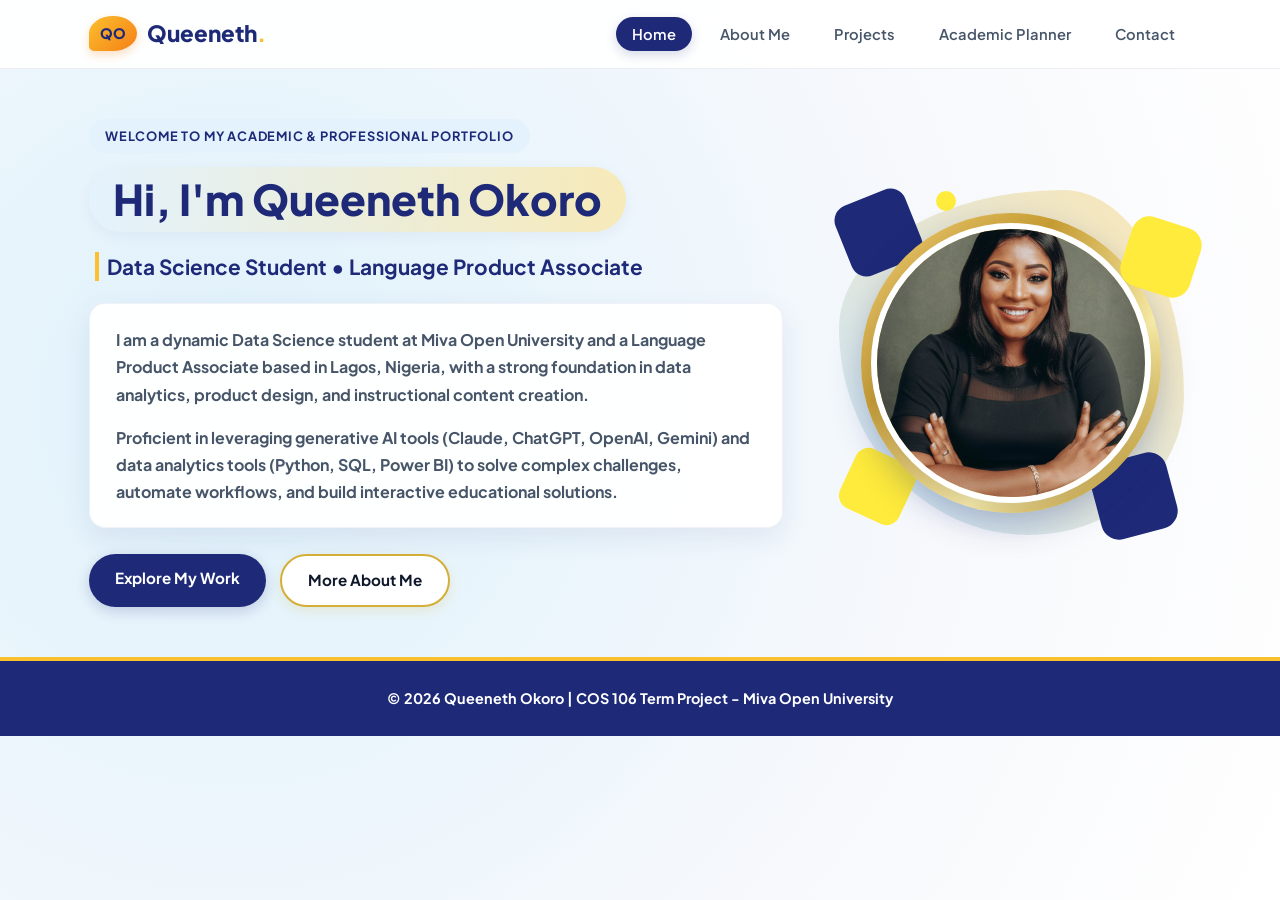
==== index.html @ 8f8bed74 "Add files via upload" ====
<!DOCTYPE html>
<html lang="en">
<head>
    <meta charset="UTF-8">
    <meta name="viewport" content="width=device-width, initial-scale=1.0">
    <title>Queeneth Okoro | Portfolio</title>
    <link rel="stylesheet" href="style.css">
</head>
<body class="home-bg">

    <!-- 1. NAVIGATION MENU -->
    <header>
        <nav class="navbar">
            <div class="logo">
                <span class="logo-badge">QO</span>
                <span class="logo-text">Queeneth<span class="gold-dot">.</span></span>
            </div>
            <ul class="nav-links">
                <li><a href="index.html" class="active">Home</a></li>
                <li><a href="about.html">About Me</a></li>
                <li><a href="projects.html">Projects</a></li>
                <li><a href="planner.html">Academic Planner</a></li>
                <li><a href="contact.html">Contact</a></li>
            </ul>
        </nav>
    </header>

    <!-- MAIN HOMEPAGE SECTION (Matches Sample UI) -->
    <main class="hero-section">
        <div class="hero-text">
            <!-- 2. WELCOME MESSAGE -->
            <span class="role-tag">Welcome to My Academic &amp; Professional Portfolio</span>
            
            <!-- 3. STUDENT NAME (With Soft Gold Pill Highlight) -->
            <h1 class="hero-name-pill">Hi, I'm Queeneth Okoro</h1>
          <h3 class="hero-subtitle">Data Science Student &bull; Language Product Associate</h3>
            
            <!-- 4. BRIEF BIOGRAPHY (Inside Floating White Card) -->
            <div class="hero-bio-card">
                <p>
                    <strong>I am a dynamic Data Science student at Miva Open University and a Language Product Associate based in Lagos, Nigeria, with a strong foundation in data analytics, product design, and instructional content creation.
                </p>
                <p style="margin-bottom: 0;">
                    Proficient in leveraging generative AI tools (Claude, ChatGPT, OpenAI, Gemini) and data analytics tools (Python, SQL, Power BI) to solve complex challenges, automate workflows, and build interactive educational solutions.
                </p>
            </div>

            <div class="hero-buttons">
                <a href="projects.html" class="btn">Explore My Work</a>
                <a href="about.html" class="btn-outline-gold">More About Me</a>
            </div>
        </div>

        <!-- 5. STUDENT PHOTOGRAPH (With Animated Wave + Geometric Shapes + Gold Double Frame) -->
        <div class="hero-image">
            <div class="portrait-wrapper">
                <span class="geo-shape shape-indigo-top"></span>
                <span class="geo-shape shape-gold-right"></span>
                <span class="geo-shape shape-gold-bottom"></span>
                <span class="geo-shape shape-indigo-bottom"></span>
                <span class="geo-dot"></span>
                <div class="gold-ring-frame">
                    <img src="My photo best 2a.png" alt="Photograph of Queeneth Okoro" onerror="this.src='https://placehold.co/400x400/e3f2fd/1e2a78?text=Queeneth+Okoro'">
                </div>
            </div>
        </div>
    </main>

    <!-- FOOTER -->
    <footer>
        <p>&copy; 2026 Queeneth Okoro | COS 106 Term Project - Miva Open University</p>
    </footer>

    <script src="script.js"></script>
</body>
</html>
---- style.css ----
/* =========================================================
   SOPHISTICATED FEMININE UI SYSTEM (Complete & Aligned)
   Colors: Royal Indigo, Soft Powder Blue, Elegant Gold, Cream
   ========================================================= */

@import url('https://fonts.googleapis.com/css2?family=Plus+Jakarta+Sans:wght@400;500;600;700;800&display=swap');

* {
    margin: 0;
    padding: 0;
    box-sizing: border-box;
    font-family: 'Plus Jakarta Sans', sans-serif;
}

:root {
    --royal-indigo: #1e2a78;
    --indigo-hover: #141c54;
    --powder-blue: #e3f2fd;
    --soft-cream: #f4f6fc;
    --gold: #fbc02d;
    --gold-hover: #f57f17;
    --dark-neutral: #0f172a;
    --medium-neutral: #475569;
    --card-bg: #ffffff;
    --gold-gradient: linear-gradient(135deg, #fbc02d, #f57f17);
}

body {
    background: linear-gradient(135deg, var(--soft-cream) 0%, #ffffff 100%);
    color: var(--dark-neutral);
    line-height: 1.6;
    overflow-x: hidden;
    min-height: 100vh;
    display: flex;
    flex-direction: column;
}

/* =========================================================
   1. NAVIGATION BAR & LOGO
   ========================================================= */
header {
    background: rgba(255, 255, 255, 0.92);
    backdrop-filter: blur(12px);
    border-bottom: 1px solid rgba(30, 42, 120, 0.08);
    position: sticky;
    top: 0;
    z-index: 100;
}

.navbar {
    display: flex;
    justify-content: space-between;
    align-items: center;
    max-width: 1150px;
    margin: 0 auto;
    padding: 16px 24px;
}

.logo {
    display: flex;
    align-items: center;
    gap: 10px;
    color: var(--royal-indigo);
    font-size: 1.4rem;
    font-weight: 800;
    text-decoration: none;
}

.logo-badge {
    background: var(--gold-gradient);
    color: var(--royal-indigo);
    font-size: 0.9rem;
    font-weight: 800;
    padding: 6px 11px;
    border-radius: 50% 50% 50% 12%;
    box-shadow: 0 4px 10px rgba(245, 127, 23, 0.25);
    display: inline-block;
}

.logo-text {
    font-size: 1.4rem;
    font-weight: 800;
    color: var(--royal-indigo);
}

.nav-links {
    display: flex;
    list-style: none;
    gap: 12px;
    flex-wrap: wrap;
}

.nav-links a {
    color: var(--medium-neutral);
    text-decoration: none;
    font-weight: 600;
    font-size: 0.92rem;
    padding: 8px 16px;
    border-radius: 20px;
    transition: all 0.25s ease;
}

.nav-links a:hover {
    background-color: var(--powder-blue);
    color: var(--royal-indigo);
}

.nav-links a.active {
    background: var(--royal-indigo);
    color: white;
    box-shadow: 0 4px 12px rgba(30, 42, 120, 0.18);
}

/* =========================================================
   2. HOMEPAGE HERO SECTION
   ========================================================= */
.hero-section {
    display: flex;
    align-items: center;
    justify-content: space-between;
    max-width: 1150px;
    margin: 50px auto;
    padding: 0 24px;
    gap: 48px;
}

.hero-text {
    flex: 1.2;
}

.role-tag {
    display: inline-block;
    background-color: var(--powder-blue);
    color: var(--royal-indigo);
    font-weight: 700;
    font-size: 0.8rem;
    padding: 7px 16px;
    border-radius: 30px;
    margin-bottom: 16px;
    text-transform: uppercase;
    letter-spacing: 0.8px;
}

.hero-text h1 {
    color: var(--royal-indigo);
    font-size: 2.75rem;
    font-weight: 800;
    line-height: 1.15;
    margin-bottom: 10px;
}

.hero-text h3 {
    color: var(--medium-neutral);
    font-size: 1.25rem;
    font-weight: 600;
    margin-bottom: 20px;
}

.hero-text p {
    font-size: 1rem;
    color: var(--medium-neutral);
    margin-bottom: 16px;
    line-height: 1.7;
}

.hero-buttons {
    display: flex;
    gap: 14px;
    margin-top: 26px;
    flex-wrap: wrap;
}

.btn {
    display: inline-block;
    background: var(--royal-indigo);
    color: white !important;
    padding: 12px 26px;
    text-decoration: none;
    border-radius: 30px;
    font-weight: 700;
    font-size: 0.95rem;
    transition: all 0.25s ease;
    box-shadow: 0 4px 14px rgba(30, 42, 120, 0.2);
    border: none;
    cursor: pointer;
}

.btn:hover {
    background: var(--indigo-hover);
    transform: translateY(-2px);
}

.btn-outline {
    display: inline-block;
    border: 2px solid var(--royal-indigo);
    color: var(--royal-indigo);
    padding: 10px 24px;
    text-decoration: none;
    border-radius: 30px;
    font-weight: 700;
    font-size: 0.95rem;
    transition: all 0.25s ease;
}

.btn-outline:hover {
    background-color: var(--powder-blue);
}

.hero-image {
    flex: 0.8;
    display: flex;
    justify-content: center;
    align-items: center;
}

.hero-image img {
    width: 280px;
    height: 280px;
    object-fit: cover;
    border-radius: 50%;
    border: 8px solid var(--gold);
    box-shadow: 0 12px 30px rgba(30, 42, 120, 0.15);
    background-color: white;
}

/* =========================================================
   3. PAGE CONTAINERS, CARDS & ALIGNED TABLES
   ========================================================= */
.page-container {
    max-width: 1100px;
    width: 100%;
    margin: 40px auto;
    padding: 0 24px;
}

.page-container h1 {
    color: var(--royal-indigo);
    font-size: 2.1rem;
    font-weight: 800;
}

.subtitle {
    color: var(--medium-neutral);
    font-size: 1rem;
    margin-top: 6px;
    margin-bottom: 30px;
}

.content-card {
    background: var(--card-bg);
    padding: 28px;
    border-radius: 18px;
    box-shadow: 0 8px 24px rgba(30, 42, 120, 0.05);
    border: 1px solid rgba(30, 42, 120, 0.06);
    margin-bottom: 28px;
    overflow-x: auto; /* Keeps tables mobile-friendly */
}

.content-card h2 {
    color: var(--royal-indigo);
    font-size: 1.35rem;
    font-weight: 700;
    margin-bottom: 18px;
    border-bottom: 2px solid var(--powder-blue);
    padding-bottom: 10px;
}

/* Fixed Table Alignment (Left-Aligned Headers & Columns) */
.info-table {
    width: 100%;
    border-collapse: separate;
    border-spacing: 0 8px;
    min-width: 550px;
}

.info-table th {
    text-align: left; /* Fixes centered header misalignment! */
    color: var(--medium-neutral);
    font-weight: 700;
    font-size: 0.8rem;
    text-transform: uppercase;
    letter-spacing: 0.8px;
    padding: 10px 18px;
}

.info-table td {
    text-align: left;
    padding: 15px 18px;
    background-color: var(--soft-cream);
    font-size: 0.94rem;
    color: var(--dark-neutral);
    vertical-align: middle;
}

.info-table td:first-child {
    border-radius: 10px 0 0 10px;
    font-weight: 600;
    color: var(--royal-indigo);
    width: 48%;
}

.info-table td:nth-child(2) {
    width: 34%;
}

.info-table td:last-child {
    border-radius: 0 10px 10px 0;
    width: 18%;
    white-space: nowrap;
}

.info-table tbody tr:hover td {
    background-color: var(--powder-blue);
    color: var(--royal-indigo);
}

.two-columns {
    display: grid;
    grid-template-columns: 1fr 1fr;
    gap: 28px;
}

.clean-block-list {
    list-style: none;
    display: flex;
    flex-direction: column;
    gap: 14px;
}

.clean-block-list li {
    background-color: var(--soft-cream);
    padding: 15px 18px;
    border-left: 4px solid var(--gold);
    border-radius: 10px;
}

.clean-block-list li strong {
    display: block;
    color: var(--royal-indigo);
    font-size: 0.95rem;
    margin-bottom: 4px;
}

.clean-block-list li span {
    color: var(--medium-neutral);
    font-size: 0.9rem;
}

/* =========================================================
   4. PROJECTS GRID & HIDDEN POPUP MODAL
   ========================================================= */
.projects-grid {
    display: grid;
    grid-template-columns: repeat(auto-fit, minmax(320px, 1fr));
    gap: 28px;
    margin-top: 20px;
}

.project-card {
    background: white;
    border-radius: 18px;
    overflow: hidden;
    box-shadow: 0 8px 24px rgba(30, 42, 120, 0.05);
    border: 1px solid rgba(30, 42, 120, 0.06);
    display: flex;
    flex-direction: column;
    transition: transform 0.25s ease, box-shadow 0.25s ease;
}

.project-card:hover {
    transform: translateY(-4px);
    box-shadow: 0 14px 30px rgba(30, 42, 120, 0.12);
}

.project-card img {
    width: 100%;
    height: 200px;
    object-fit: cover;
    border-bottom: 1px solid rgba(30, 42, 120, 0.06);
}

.project-info {
    padding: 24px;
    display: flex;
    flex-direction: column;
    flex: 1;
}

.project-org {
    font-size: 0.75rem;
    font-weight: 700;
    color: var(--gold-hover);
    text-transform: uppercase;
    letter-spacing: 0.8px;
    margin-bottom: 6px;
    display: block;
}

.project-info h3 {
    color: var(--royal-indigo);
    font-size: 1.2rem;
    font-weight: 700;
    margin-bottom: 10px;
}

.project-info p {
    color: var(--medium-neutral);
    font-size: 0.92rem;
    margin-bottom: 18px;
}

.tech-tags {
    display: flex;
    flex-wrap: wrap;
    gap: 6px;
    margin-bottom: 20px;
}

.tech-tags span {
    background: var(--powder-blue);
    color: var(--royal-indigo);
    font-size: 0.75rem;
    font-weight: 700;
    padding: 4px 10px;
    border-radius: 20px;
}

.project-links {
    display: flex;
    gap: 10px;
    margin-top: auto;
}

.btn-small {
    flex: 1;
    text-align: center;
    padding: 10px 14px;
    font-size: 0.86rem;
    font-weight: 700;
    text-decoration: none;
    border-radius: 20px;
    border: none;
    cursor: pointer;
    background: var(--royal-indigo);
    color: white;
    transition: all 0.2s ease;
}

.btn-small:hover {
    background: var(--indigo-hover);
}

.btn-secondary {
    background: var(--soft-cream);
    color: var(--royal-indigo);
}

.btn-secondary:hover {
    background: var(--powder-blue);
}

/* Fixed Modal Overlay (Hidden until clicked!) */
.modal-overlay {
    display: none; /* Hides the modal box until Case Study is clicked */
    position: fixed;
    top: 0;
    left: 0;
    width: 100%;
    height: 100%;
    background: rgba(15, 23, 42, 0.65);
    backdrop-filter: blur(6px);
    justify-content: center;
    align-items: center;
    z-index: 1000;
    padding: 20px;
}

.modal-box {
    background: white;
    max-width: 540px;
    width: 100%;
    padding: 32px;
    border-radius: 20px;
    position: relative;
    box-shadow: 0 20px 50px rgba(30, 42, 120, 0.25);
}

.close-modal {
    position: absolute;
    top: 16px;
    right: 22px;
    font-size: 1.8rem;
    cursor: pointer;
    color: var(--medium-neutral);
}

.modal-highlight {
    background: var(--powder-blue);
    border-left: 4px solid var(--gold);
    padding: 14px 16px;
    border-radius: 8px;
    margin-top: 12px;
    color: var(--royal-indigo);
}

/* =========================================================
   5. NOTION ACADEMIC PLANNER (Aligned Stats, Filters & Badges)
   ========================================================= */
.notion-header {
    display: flex;
    align-items: center;
    gap: 16px;
    margin-bottom: 24px;
}

.notion-icon {
    font-size: 2.4rem;
    background: white;
    padding: 10px 14px;
    border-radius: 14px;
    box-shadow: 0 4px 12px rgba(30, 42, 120, 0.06);
}

/* Restored 3-Column Horizontal Stats Bar */
.notion-stats {
    display: grid;
    grid-template-columns: repeat(3, 1fr);
    gap: 18px;
    margin-bottom: 24px;
}

.stat-box {
    background: white;
    padding: 18px 22px;
    border-radius: 14px;
    box-shadow: 0 4px 14px rgba(30, 42, 120, 0.05);
    border: 1px solid rgba(30, 42, 120, 0.06);
    display: flex;
    justify-content: space-between;
    align-items: center;
}

.stat-label {
    font-size: 0.92rem;
    color: var(--medium-neutral);
    font-weight: 600;
}

.stat-box strong {
    font-size: 1.6rem;
    color: var(--royal-indigo);
}

.notion-creator {
    background: var(--soft-cream);
    border-radius: 14px;
    padding: 16px;
    border: 1px solid rgba(30, 42, 120, 0.08);
    display: flex;
    flex-wrap: wrap;
    gap: 10px;
    margin-bottom: 16px;
}

.notion-creator #taskInput {
    flex: 1 1 100%;
    padding: 12px 16px;
    border: 1.5px solid rgba(30, 42, 120, 0.12);
    border-radius: 8px;
    font-size: 0.95rem;
}

.notion-creator select,
.notion-creator input[type="date"] {
    flex: 1 1 140px;
    padding: 10px 12px;
    border: 1.5px solid rgba(30, 42, 120, 0.12);
    border-radius: 8px;
    background-color: white;
    font-size: 0.9rem;
}

.notion-creator .btn {
    flex: 0 0 auto;
    padding: 10px 22px;
    border-radius: 8px;
}

/* Aligned Filter Bar */
.notion-filter-bar {
    display: flex;
    flex-wrap: wrap;
    align-items: center;
    gap: 10px;
    background-color: var(--soft-cream);
    padding: 12px 16px;
    border-radius: 12px;
    margin-bottom: 20px;
    border: 1px solid rgba(30, 42, 120, 0.08);
}

.filter-title {
    font-size: 0.85rem;
    font-weight: 700;
    color: var(--royal-indigo);
    margin-right: 4px;
}

.notion-filter-bar select,
.notion-filter-bar input[type="date"] {
    padding: 7px 12px;
    border: 1px solid rgba(30, 42, 120, 0.15);
    border-radius: 8px;
    font-size: 0.84rem;
    font-weight: 600;
    color: var(--dark-neutral);
    background-color: white;
    cursor: pointer;
}

.reset-filter-btn {
    background-color: white;
    border: 1px solid rgba(30, 42, 120, 0.2);
    color: var(--royal-indigo);
    padding: 7px 14px;
    border-radius: 8px;
    font-size: 0.82rem;
    font-weight: 700;
    cursor: pointer;
    margin-left: auto;
    transition: all 0.2s ease;
}

.reset-filter-btn:hover {
    background-color: var(--royal-indigo);
    color: white;
}

/* Aligned Notion Table & Non-Wrapping Badges */
.notion-table-wrapper {
    overflow-x: auto;
}

.notion-table {
    width: 100%;
    border-collapse: collapse;
    min-width: 780px; /* Prevents squishing on smaller screens */
}

.notion-table th {
    text-align: left;
    padding: 12px 14px;
    color: var(--medium-neutral);
    font-weight: 700;
    font-size: 0.78rem;
    text-transform: uppercase;
    letter-spacing: 0.6px;
    border-bottom: 2px solid var(--powder-blue);
    white-space: nowrap;
}

.notion-table td {
    padding: 14px;
    border-bottom: 1px solid #f1f5f9;
    vertical-align: middle;
}

.notion-row.completed .task-title-text {
    text-decoration: line-through;
    color: #94a3b8;
}

.notion-checkbox {
    width: 18px;
    height: 18px;
    cursor: pointer;
    accent-color: var(--royal-indigo);
}

.pill {
    display: inline-block;
    padding: 5px 12px;
    border-radius: 20px;
    font-size: 0.76rem;
    font-weight: 700;
    white-space: nowrap; /* Fixes two-line badge wrapping! */
}

.pill-category { background-color: var(--powder-blue); color: var(--royal-indigo); }
.pill-week { background-color: #f3e8ff; color: #6b21a8; }
.pill-high { background-color: #ffebee; color: #c62828; }
.pill-medium { background-color: #fff8e1; color: #f57f17; }
.pill-low { background-color: #e3f2fd; color: #1565c0; }
.status-todo { background-color: #fff3e0; color: #e65100; }
.status-done { background-color: #e8f5e9; color: #2e7d32; }

.date-text {
    color: var(--medium-neutral);
    font-size: 0.85rem;
    white-space: nowrap; /* Keeps date on 1 line! */
}

.notion-delete-btn {
    border: none;
    background-color: #ffebee;
    color: #c62828;
    font-weight: 700;
    font-size: 0.8rem;
    border-radius: 8px;
    padding: 6px 12px;
    cursor: pointer;
    transition: all 0.2s ease;
}

.notion-delete-btn:hover {
    background-color: #c62828;
    color: white;
}

/* =========================================================
   6. CONTACT FORM ALIGNMENT (Full-Width Stacked Inputs)
   ========================================================= */
.form-group {
    display: flex;
    flex-direction: column;
    margin-bottom: 20px;
}

.form-group label {
    display: block;
    color: var(--royal-indigo);
    font-weight: 700;
    font-size: 0.92rem;
    margin-bottom: 8px;
}

.form-group input,
.form-group textarea {
    width: 100%; /* Fixes narrow staircase boxes! */
    border: 1.5px solid rgba(30, 42, 120, 0.15);
    border-radius: 10px;
    padding: 13px 16px;
    font-size: 0.95rem;
    background-color: var(--soft-cream);
    color: var(--dark-neutral);
    transition: all 0.2s ease;
}

.form-group input:focus,
.form-group textarea:focus {
    outline: none;
    background-color: white;
    border-color: var(--royal-indigo);
    box-shadow: 0 0 0 3px rgba(30, 42, 120, 0.1);
}

.feedback-msg {
    margin-top: 16px;
    padding: 12px 16px;
    border-radius: 10px;
    font-size: 0.92rem;
    font-weight: 600;
    display: none;
}

.feedback-msg.error {
    display: block;
    background-color: #ffebee;
    color: #c62828;
    border-left: 4px solid #c62828;
}

.feedback-msg.success {
    display: block;
    background-color: #e8f5e9;
    color: #2e7d32;
    border-left: 4px solid #2e7d32;
}

/* =========================================================
   7. FOOTER & MOBILE RESPONSIVENESS
   ========================================================= */
footer {
    text-align: center;
    padding: 26px;
    background-color: var(--royal-indigo);
    color: white;
    margin-top: auto;
    font-size: 0.9rem;
    border-top: 4px solid var(--gold);
}

@media (max-width: 850px) {
    .navbar {
        flex-direction: column;
        gap: 14px;
        padding: 14px 16px;
    }
    .nav-links {
        justify-content: center;
        gap: 6px;
    }
    .nav-links a {
        padding: 6px 12px;
        font-size: 0.85rem;
    }
    .hero-section {
        flex-direction: column-reverse;
        text-align: center;
        margin: 28px auto;
        gap: 28px;
    }
    .hero-text h1 {
        font-size: 2.1rem;
    }
    .hero-buttons {
        justify-content: center;
    }
    .hero-image img {
        width: 220px;
        height: 220px;
    }
    .two-columns,
    .projects-grid,
    .notion-stats {
        grid-template-columns: 1fr;
    }
    .content-card {
        padding: 20px 16px;
    }
    .reset-filter-btn {
        margin-left: 0;
        width: 100%;
    }
}
/* =========================================================
   8. SAMPLE UI HOMEPAGE, ANIMATED WAVE & 2x2 PROJECTS FIX
   ========================================================= */

/* Soft pastel blue curved backdrop on the left side like the sample UI */
.home-bg {
    background: radial-gradient(circle at 18% 45%, #dff1fb 0%, #edf6fc 38%, #f8f9fc 65%, #ffffff 100%);
}

.gold-dot {
    color: var(--gold);
}

/* Gold-tinted pill behind "Hi, I'm Queeneth Okoro" */
.hero-name-pill {
    display: inline-block;
    background: linear-gradient(90deg, rgba(227, 242, 253, 0.9) 0%, rgba(255, 224, 130, 0.55) 100%);
    padding: 8px 24px;
    border-radius: 40px;
    color: var(--royal-indigo);
    font-size: 2.65rem !important;
    margin-bottom: 14px !important;
    box-shadow: 0 4px 15px rgba(30, 42, 120, 0.05);
}

/* Floating white card for the Brief Biography */
.hero-bio-card {
    background: rgba(255, 255, 255, 0.95);
    padding: 22px 26px;
    border-radius: 16px;
    box-shadow: 0 10px 28px rgba(30, 42, 120, 0.08);
    border: 1px solid rgba(30, 42, 120, 0.06);
    margin: 18px 0 26px 0;
}

.btn-outline-gold {
    display: inline-block;
    background: #ffffff;
    border: 2px solid #d4af37;
    color: var(--dark-neutral);
    padding: 12px 26px;
    text-decoration: none;
    border-radius: 30px;
    font-weight: 700;
    font-size: 0.95rem;
    box-shadow: 0 4px 12px rgba(212, 175, 55, 0.18);
    transition: all 0.25s ease;
}

.btn-outline-gold:hover {
    background: #fffdf5;
    transform: translateY(-2px);
    box-shadow: 0 6px 16px rgba(212, 175, 55, 0.28);
}

/* Animated Wavelike Morphing Backdrop + Sample UI Geometric Accents */
.portrait-wrapper {
    position: relative;
    width: 360px;
    height: 360px;
    display: flex;
    justify-content: center;
    align-items: center;
    z-index: 1;
}

.portrait-wrapper::before {
    content: '';
    position: absolute;
    width: 345px;
    height: 345px;
    background: linear-gradient(45deg, #cfe8fc, rgba(251, 192, 45, 0.35));
    border-radius: 65% 35% 45% 55% / 40% 60% 40% 60%;
    z-index: -2;
    animation: rotateWaveShape 14s infinite linear;
}

@keyframes rotateWaveShape {
    0% { border-radius: 65% 35% 45% 55% / 40% 60% 40% 60%; transform: rotate(0deg); }
    50% { border-radius: 45% 55% 65% 35% / 55% 45% 55% 45%; transform: rotate(180deg) scale(1.04); }
    100% { border-radius: 65% 35% 45% 55% / 40% 60% 40% 60%; transform: rotate(360deg); }
}

/* Ornate Gold Double-Ring Portrait Frame */
.gold-ring-frame {
    width: 300px;
    height: 300px;
    border-radius: 50%;
    padding: 10px;
    background: linear-gradient(135deg, #f3d27a, #c99e32, #fdf0a6, #b8860b);
    box-shadow: 0 14px 34px rgba(30, 42, 120, 0.18);
    display: flex;
    justify-content: center;
    align-items: center;
    z-index: 2;
}

.gold-ring-frame img {
    width: 100% !important;
    height: 100% !important;
    border-radius: 50%;
    object-fit: cover;
    border: 6px solid #ffffff !important;
    background-color: #d6eaf8;
}

/* Royal Indigo & Yellow Geometric Shapes Around Portrait */
.geo-shape {
    position: absolute;
    z-index: 0;
    transition: transform 0.4s ease;
}

.portrait-wrapper:hover .geo-shape {
    transform: scale(1.08) rotate(8deg);
}

.shape-indigo-top {
    width: 75px;
    height: 75px;
    background: var(--royal-indigo);
    border-radius: 16px;
    top: 12px;
    left: 10px;
    transform: rotate(-22deg);
}

.shape-gold-right {
    width: 72px;
    height: 72px;
    background: #ffeb3b;
    border-radius: 18px;
    top: 38px;
    right: -6px;
    transform: rotate(18deg);
    z-index: 3;
}

.shape-gold-bottom {
    width: 65px;
    height: 65px;
    background: #ffeb3b;
    border-radius: 14px;
    bottom: 24px;
    left: 14px;
    transform: rotate(25deg);
}

.shape-indigo-bottom {
    width: 78px;
    height: 78px;
    background: var(--royal-indigo);
    border-radius: 18px;
    bottom: 8px;
    right: 18px;
    transform: rotate(-15deg);
}

.geo-dot {
    position: absolute;
    width: 20px;
    height: 20px;
    background: #ffeb3b;
    border-radius: 50%;
    top: 8px;
     left: 105px;
}

/* STRICT 2x2 GRID FOR PROJECTS PAGE (2 Columns x 2 Rows) */
.projects-grid {
    display: grid;
    grid-template-columns: repeat(2, 1fr) !important;
    gap: 28px;
    margin-top: 20px;
}

@media (max-width: 850px) {
    .projects-grid {
        grid-template-columns: 1fr !important;
    }
    .hero-name-pill {
        font-size: 1.9rem !important;
    }
    .portrait-wrapper {
        width: 280px;
        height: 280px;
    }
    .portrait-wrapper::before {
        width: 265px;
        height: 265px;
    }
    .gold-ring-frame {
        width: 230px;
        height: 230px;
    }
}
/* --- ALIGN HERO TEXT ELEMENTS CLEANLY --- */
.role-tag {
    display: table; /* Prevents it from sitting on the same line as the h1 */
    margin-bottom: 14px;
}

.hero-subtitle {
    color: var(--royal-indigo) !important;
    font-size: 1.3rem !important;
    font-weight: 700 !important;
    padding-left: 8px;
    border-left: 4px solid var(--gold);
    margin: 6px 0 22px 6px !important;
    line-height: 1.4;
}
/* =========================================================
   9. ABOUT ME VIDEO INTRODUCTION CARD
   ========================================================= */
.about-top-grid {
    display: grid;
    grid-template-columns: 1.15fr 0.85fr;
    gap: 28px;
    align-items: stretch;
}

.video-card {
    display: flex;
    flex-direction: column;
}

.video-wrapper {
    position: relative;
    width: 100%;
    border-radius: 14px;
    overflow: hidden;
    border: 3px solid var(--gold);
    box-shadow: 0 8px 20px rgba(30, 42, 120, 0.12);
    background-color: var(--royal-indigo);
}

.video-wrapper video {
    width: 100%;
    height: 220px;
    object-fit: cover;
    display: block;
}

.video-caption {
    font-size: 0.85rem;
    color: var(--medium-neutral);
    margin-top: 12px;
    text-align: center;
    font-weight: 500;
}

@media (max-width: 850px) {
    .about-top-grid {
        grid-template-columns: 1fr;
    }
}
/* =========================================================
   10. TWO-COLUMN CONTACT PAGE STYLING
   ========================================================= */
.contact-grid {
    display: grid;
    grid-template-columns: 0.95fr 1.05fr;
    gap: 28px;
    align-items: start;
}

.contact-intro {
    color: var(--medium-neutral);
    font-size: 0.95rem;
    margin-bottom: 20px;
}

.contact-link {
    color: var(--royal-indigo);
    font-weight: 600;
    text-decoration: none;
    transition: color 0.2s ease;
}

.contact-link:hover {
    color: var(--gold-hover);
    text-decoration: underline;
}

@media (max-width: 850px) {
    .contact-grid {
        grid-template-columns: 1fr;
    }
}
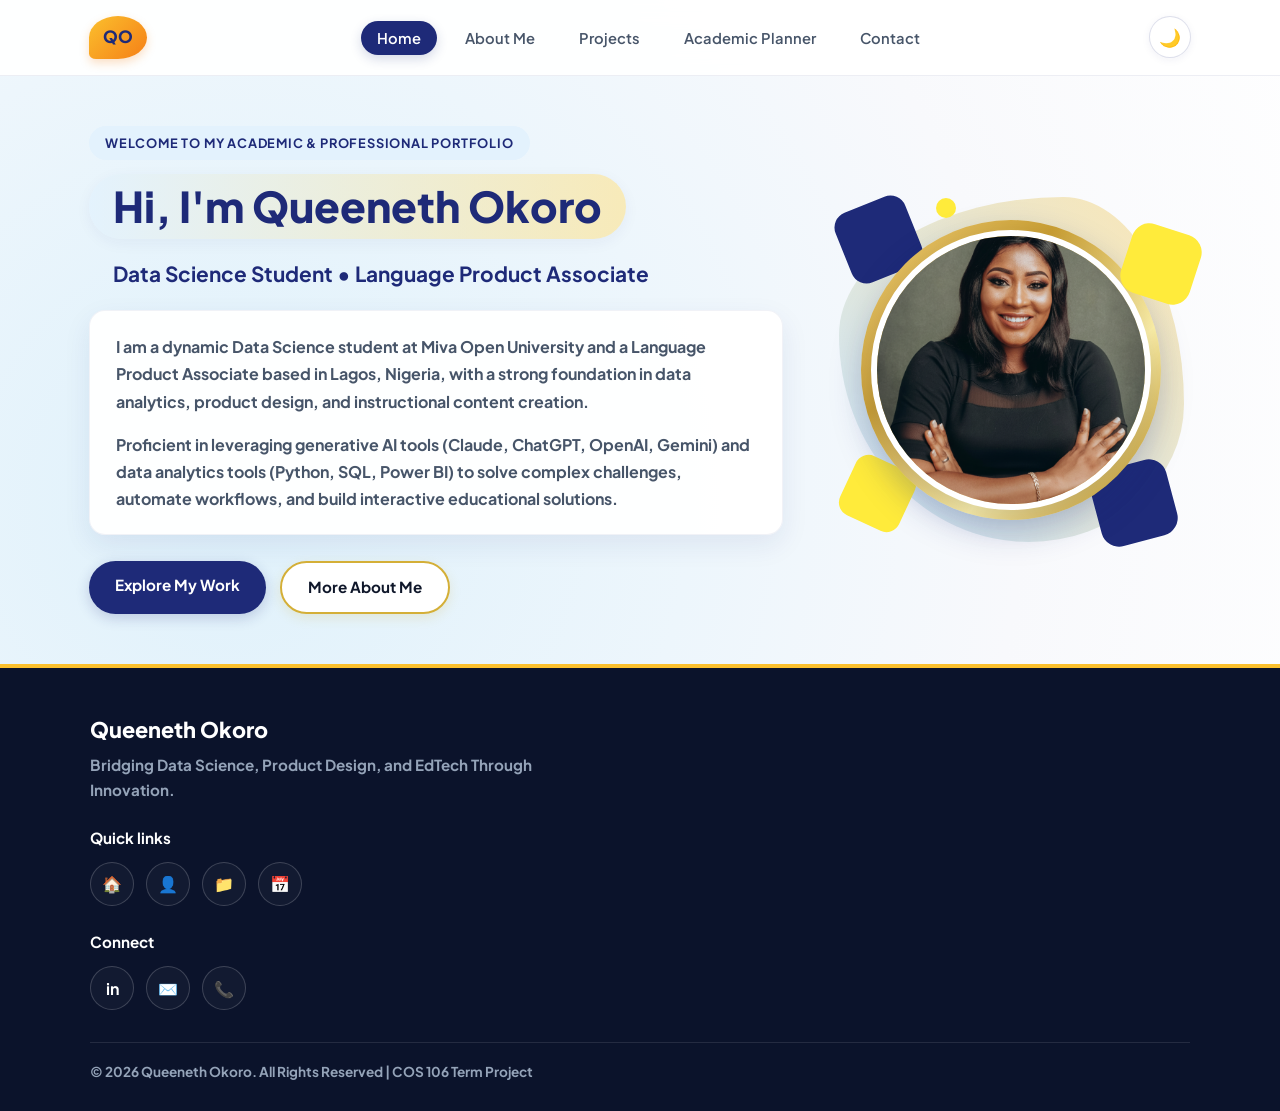
==== commit fa03c3fc: "Add files via upload" ====
--- a/index.html
+++ b/index.html
@@ -5,6 +5,14 @@
     <meta name="viewport" content="width=device-width, initial-scale=1.0">
     <title>Queeneth Okoro | Portfolio</title>
     <link rel="stylesheet" href="style.css">
+    <link rel="stylesheet" href="style.css">
+    <script>
+        if (localStorage.getItem("queeneth_theme") === "dark") {
+            document.documentElement.classList.add("dark-mode-html");
+            document.write('<style>body{background:#0b1120!important;color:#f1f5f9!important;}</style>');
+        }
+    </script>
+</head>
 </head>
 <body class="home-bg">
 
--- a/style.css
+++ b/style.css
@@ -1121,4 +1121,414 @@
     .contact-grid {
         grid-template-columns: 1fr;
     }
+}
+/* =========================================================
+   11. INTERACTIVE LIGHT / DARK THEME SWITCHER
+   ========================================================= */
+.theme-toggle-btn {
+    background: var(--powder-blue);
+    color: var(--royal-indigo);
+    border: 1.5px solid rgba(30, 42, 120, 0.15);
+    padding: 7px 14px;
+    border-radius: 20px;
+    font-size: 0.85rem;
+    font-weight: 700;
+    cursor: pointer;
+    display: flex;
+    align-items: center;
+    gap: 6px;
+    transition: all 0.25s ease;
+}
+
+.theme-toggle-btn:hover {
+    background: var(--gold);
+    color: #0f172a;
+    border-color: var(--gold);
+    transform: translateY(-1px);
+}
+
+/* Dark Mode Class (Activated via JavaScript) */
+body.dark-mode,
+body.dark-mode.home-bg {
+    background: linear-gradient(135deg, #0b1120 0%, #162038 100%) !important;
+    color: #f1f5f9 !important;
+}
+
+body.dark-mode header {
+    background: rgba(11, 17, 32, 0.92) !important;
+    border-bottom: 1px solid rgba(251, 192, 45, 0.18) !important;
+}
+
+body.dark-mode .logo-text,
+body.dark-mode .page-container h1,
+body.dark-mode .hero-text h1,
+body.dark-mode .content-card h2,
+body.dark-mode .project-info h3,
+body.dark-mode .stat-box strong,
+body.dark-mode .modal-box h2 {
+    color: #ffffff !important;
+}
+
+body.dark-mode .hero-name-pill {
+    background: linear-gradient(90deg, rgba(30, 42, 120, 0.85) 0%, rgba(251, 192, 45, 0.25) 100%) !important;
+    color: #fbc02d !important;
+}
+
+body.dark-mode .hero-subtitle,
+body.dark-mode .contact-link {
+    color: #fbc02d !important;
+}
+
+body.dark-mode .nav-links a,
+body.dark-mode .subtitle,
+body.dark-mode .hero-text p,
+body.dark-mode .project-info p,
+body.dark-mode .clean-block-list li span,
+body.dark-mode .stat-label,
+body.dark-mode .contact-intro,
+body.dark-mode .video-caption,
+body.dark-mode .date-text,
+body.dark-mode .modal-box p {
+    color: #cbd5e1 !important;
+}
+
+body.dark-mode .nav-links a:hover {
+    background-color: rgba(255, 255, 255, 0.1) !important;
+    color: #fbc02d !important;
+}
+
+body.dark-mode .nav-links a.active {
+    background: var(--gold-gradient) !important;
+    color: #0f172a !important;
+}
+
+body.dark-mode .theme-toggle-btn {
+    background: #1e293b;
+    color: #fbc02d;
+    border-color: rgba(251, 192, 45, 0.4);
+}
+
+body.dark-mode .content-card,
+body.dark-mode .project-card,
+body.dark-mode .hero-bio-card,
+body.dark-mode .stat-box,
+body.dark-mode .modal-box,
+body.dark-mode .notion-icon {
+    background: #1e293b !important;
+    border: 1px solid rgba(255, 255, 255, 0.08) !important;
+    box-shadow: 0 10px 30px rgba(0, 0, 0, 0.35) !important;
+}
+
+body.dark-mode .info-table td,
+body.dark-mode .clean-block-list li,
+body.dark-mode .notion-creator,
+body.dark-mode .notion-filter-bar,
+body.dark-mode .form-group input,
+body.dark-mode .form-group textarea,
+body.dark-mode .notion-creator input,
+body.dark-mode .notion-creator select,
+body.dark-mode .notion-filter-bar select,
+body.dark-mode .notion-filter-bar input[type="date"] {
+    background-color: #0f172a !important;
+    color: #f1f5f9 !important;
+    border-color: rgba(255, 255, 255, 0.14) !important;
+}
+
+body.dark-mode .info-table tbody tr:hover td {
+    background-color: #334155 !important;
+    color: #fbc02d !important;
+}
+
+body.dark-mode .info-table td:first-child,
+body.dark-mode .clean-block-list li strong,
+body.dark-mode .form-group label,
+body.dark-mode .filter-title {
+    color: #fbc02d !important;
+}
+
+body.dark-mode .notion-table td {
+    border-bottom-color: rgba(255, 255, 255, 0.08) !important;
+}
+
+body.dark-mode .btn,
+body.dark-mode .project-links a.btn-small {
+    background: var(--gold-gradient) !important;
+    color: #0f172a !important;
+}
+
+body.dark-mode .btn-outline-gold,
+body.dark-mode .btn-secondary,
+body.dark-mode .reset-filter-btn {
+    background: #0f172a !important;
+    color: #fbc02d !important;
+    border: 1px solid #fbc02d !important;
+}
+
+body.dark-mode .modal-highlight {
+    background: #0f172a !important;
+    color: #f1f5f9 !important;
+}
+/* --- SHOW ONLY THE GOLD "QO" MONOGRAM BADGE --- */
+.logo-text {
+    display: none !important;
+}
+
+.logo-badge {
+    font-size: 1.05rem;
+    padding: 8px 14px;
+}
+/* --- REMOVE VERTICAL GOLD BAR & KEEP CLEAN ALIGNMENT --- */
+.hero-subtitle {
+    color: var(--royal-indigo) !important;
+    font-size: 1.3rem !important;
+    font-weight: 700 !important;
+    border-left: none !important;
+    padding-left: 24px !important; /* Matches the left indent of your name above it */
+    margin: 6px 0 22px 0 !important;
+    line-height: 1.4;
+}
+/* =========================================================
+   12. MOBILE HAMBURGER CARD, MINI AVATAR & RICH FOOTER
+   ========================================================= */
+
+/* Mini Rounded-Square Avatar Beside QO Badge */
+.nav-mini-avatar {
+    width: 38px;
+    height: 38px;
+    border-radius: 10px;
+    object-fit: cover;
+    border: 2px solid var(--gold);
+    box-shadow: 0 2px 8px rgba(30, 42, 120, 0.12);
+}
+
+/* Circular Theme & Hamburger Buttons */
+.nav-controls {
+    display: flex;
+    align-items: center;
+    gap: 10px;
+}
+
+.circle-icon-btn {
+    width: 42px;
+    height: 42px;
+    border-radius: 50%;
+    border: 1px solid rgba(30, 42, 120, 0.15);
+    background: white;
+    color: var(--royal-indigo);
+    font-size: 1.1rem;
+    font-weight: 700;
+    display: flex;
+    align-items: center;
+    justify-content: center;
+    cursor: pointer;
+    box-shadow: 0 2px 8px rgba(30, 42, 120, 0.06);
+    transition: all 0.25s ease;
+}
+
+.circle-icon-btn:hover {
+    border-color: var(--gold);
+    transform: translateY(-1px);
+}
+
+/* Hide Hamburger Button on Laptop/Desktop */
+.mobile-menu-btn {
+    display: none;
+}
+
+body.dark-mode .circle-icon-btn {
+    background: #1e293b;
+    color: #fbc02d;
+    border-color: rgba(251, 192, 45, 0.3);
+}
+
+/* Rich Dark Navy Footer (Matches Classmate's Clean Layout) */
+footer {
+    text-align: left !important;
+    padding: 45px 24px 28px !important;
+    background-color: #0b132b !important;
+    color: #f8fafc !important;
+    border-top: 4px solid var(--gold) !important;
+}
+
+.footer-container {
+    max-width: 1100px;
+    margin: 0 auto;
+    display: flex;
+    flex-direction: column;
+    gap: 24px;
+}
+
+.footer-brand h3 {
+    font-size: 1.35rem;
+    font-weight: 800;
+    color: #ffffff;
+    margin-bottom: 6px;
+}
+
+.footer-brand p {
+    color: #94a3b8;
+    font-size: 0.95rem;
+    max-width: 450px;
+}
+
+.footer-section h4 {
+    font-size: 0.95rem;
+    font-weight: 700;
+    color: #ffffff;
+    margin-bottom: 12px;
+}
+
+.footer-circle-links {
+    display: flex;
+    gap: 12px;
+}
+
+.footer-circle-links a {
+    width: 44px;
+    height: 44px;
+    border-radius: 50%;
+    border: 1px solid rgba(255, 255, 255, 0.18);
+    background: rgba(255, 255, 255, 0.03);
+    color: #ffffff;
+    text-decoration: none;
+    font-size: 1rem;
+    font-weight: 700;
+    display: flex;
+    align-items: center;
+    justify-content: center;
+    transition: all 0.25s ease;
+}
+
+.footer-circle-links a:hover {
+    background: var(--gold);
+    color: #0b132b;
+    border-color: var(--gold);
+    transform: translateY(-2px);
+}
+
+.footer-bottom {
+    border-top: 1px solid rgba(255, 255, 255, 0.1);
+    padding-top: 18px;
+    margin-top: 8px;
+    font-size: 0.85rem;
+    color: #94a3b8;
+}
+
+/* MOBILE VIEW: Floating Dropdown Card Menu & Organized Header */
+@media (max-width: 850px) {
+    .navbar {
+        flex-direction: row !important;
+        justify-content: space-between !important;
+        padding: 12px 18px !important;
+        position: relative;
+    }
+
+    .mobile-menu-btn {
+        display: flex;
+    }
+
+    /* Hide links by default on mobile; show as floating card when clicked */
+    .nav-links {
+        display: none !important;
+        flex-direction: column !important;
+        align-items: flex-start !important;
+        position: absolute;
+        top: calc(100% + 10px);
+        left: 16px;
+        right: 16px;
+        background: #ffffff;
+        padding: 20px 24px !important;
+        border-radius: 20px;
+        box-shadow: 0 18px 40px rgba(15, 23, 42, 0.18);
+        border: 1px solid rgba(30, 42, 120, 0.08);
+        gap: 14px !important;
+        z-index: 999;
+    }
+
+    body.dark-mode .nav-links {
+        background: #1e293b !important;
+        border-color: rgba(255, 255, 255, 0.1) !important;
+    }
+
+    .nav-links.mobile-open {
+        display: flex !important;
+    }
+
+    .nav-links li {
+        width: 100%;
+    }
+
+    .nav-links a {
+        display: inline-block;
+        font-size: 1.05rem !important;
+        padding: 8px 4px !important;
+        border-radius: 0 !important;
+        background: transparent !important;
+        color: #475569 !important;
+        box-shadow: none !important;
+    }
+
+    body.dark-mode .nav-links a {
+        color: #cbd5e1 !important;
+    }
+
+    /* Bold active link with clean bottom accent bar like your classmate's menu */
+    .nav-links a.active {
+        color: var(--royal-indigo) !important;
+        font-weight: 800 !important;
+        border-bottom: 3px solid var(--gold) !important;
+        padding-bottom: 6px !important;
+    }
+
+    body.dark-mode .nav-links a.active {
+        color: #fbc02d !important;
+    }
+}
+/* =========================================================
+   13. MOBILE PILL SHAPE, NO TAP BOX & ANTI-FLASH FIX
+   ========================================================= */
+
+/* Removes the ugly blue/gray square box when tapping on mobile phones */
+* {
+    -webkit-tap-highlight-color: transparent;
+}
+
+a:focus, button:focus {
+    outline: none;
+}
+
+/* Sets root html background to dark when Dark Mode is active (prevents white flash) */
+html.dark-mode-html,
+html.dark-mode-html body {
+    background-color: #0b1120 !important;
+}
+
+@media (max-width: 850px) {
+    /* Clean link spacing inside the hamburger dropdown */
+    .nav-links a {
+        display: inline-block !important;
+        padding: 10px 22px !important;
+        border-radius: 30px !important; /* Rounded pill shape */
+        border-bottom: none !important; /* Removes the underline */
+        font-weight: 600 !important;
+        transition: background 0.2s ease, transform 0.15s ease !important;
+    }
+
+    /* Active or tapped link uses the exact rounded pill shape */
+    .nav-links a.active,
+    .nav-links a:active {
+        background: var(--royal-indigo) !important;
+        color: #ffffff !important;
+        font-weight: 700 !important;
+        border-bottom: none !important;
+        box-shadow: 0 4px 12px rgba(30, 42, 120, 0.2) !important;
+    }
+
+    /* Gold pill shape in Dark Mode (matches your screenshot!) */
+    body.dark-mode .nav-links a.active,
+    body.dark-mode .nav-links a:active {
+        background: var(--gold-gradient) !important;
+        color: #0f172a !important;
+        box-shadow: 0 4px 12px rgba(251, 192, 45, 0.25) !important;
+    }
 }
--- a/style.css
+++ b/style.css
@@ -1121,4 +1121,414 @@
     .contact-grid {
         grid-template-columns: 1fr;
     }
+}
+/* =========================================================
+   11. INTERACTIVE LIGHT / DARK THEME SWITCHER
+   ========================================================= */
+.theme-toggle-btn {
+    background: var(--powder-blue);
+    color: var(--royal-indigo);
+    border: 1.5px solid rgba(30, 42, 120, 0.15);
+    padding: 7px 14px;
+    border-radius: 20px;
+    font-size: 0.85rem;
+    font-weight: 700;
+    cursor: pointer;
+    display: flex;
+    align-items: center;
+    gap: 6px;
+    transition: all 0.25s ease;
+}
+
+.theme-toggle-btn:hover {
+    background: var(--gold);
+    color: #0f172a;
+    border-color: var(--gold);
+    transform: translateY(-1px);
+}
+
+/* Dark Mode Class (Activated via JavaScript) */
+body.dark-mode,
+body.dark-mode.home-bg {
+    background: linear-gradient(135deg, #0b1120 0%, #162038 100%) !important;
+    color: #f1f5f9 !important;
+}
+
+body.dark-mode header {
+    background: rgba(11, 17, 32, 0.92) !important;
+    border-bottom: 1px solid rgba(251, 192, 45, 0.18) !important;
+}
+
+body.dark-mode .logo-text,
+body.dark-mode .page-container h1,
+body.dark-mode .hero-text h1,
+body.dark-mode .content-card h2,
+body.dark-mode .project-info h3,
+body.dark-mode .stat-box strong,
+body.dark-mode .modal-box h2 {
+    color: #ffffff !important;
+}
+
+body.dark-mode .hero-name-pill {
+    background: linear-gradient(90deg, rgba(30, 42, 120, 0.85) 0%, rgba(251, 192, 45, 0.25) 100%) !important;
+    color: #fbc02d !important;
+}
+
+body.dark-mode .hero-subtitle,
+body.dark-mode .contact-link {
+    color: #fbc02d !important;
+}
+
+body.dark-mode .nav-links a,
+body.dark-mode .subtitle,
+body.dark-mode .hero-text p,
+body.dark-mode .project-info p,
+body.dark-mode .clean-block-list li span,
+body.dark-mode .stat-label,
+body.dark-mode .contact-intro,
+body.dark-mode .video-caption,
+body.dark-mode .date-text,
+body.dark-mode .modal-box p {
+    color: #cbd5e1 !important;
+}
+
+body.dark-mode .nav-links a:hover {
+    background-color: rgba(255, 255, 255, 0.1) !important;
+    color: #fbc02d !important;
+}
+
+body.dark-mode .nav-links a.active {
+    background: var(--gold-gradient) !important;
+    color: #0f172a !important;
+}
+
+body.dark-mode .theme-toggle-btn {
+    background: #1e293b;
+    color: #fbc02d;
+    border-color: rgba(251, 192, 45, 0.4);
+}
+
+body.dark-mode .content-card,
+body.dark-mode .project-card,
+body.dark-mode .hero-bio-card,
+body.dark-mode .stat-box,
+body.dark-mode .modal-box,
+body.dark-mode .notion-icon {
+    background: #1e293b !important;
+    border: 1px solid rgba(255, 255, 255, 0.08) !important;
+    box-shadow: 0 10px 30px rgba(0, 0, 0, 0.35) !important;
+}
+
+body.dark-mode .info-table td,
+body.dark-mode .clean-block-list li,
+body.dark-mode .notion-creator,
+body.dark-mode .notion-filter-bar,
+body.dark-mode .form-group input,
+body.dark-mode .form-group textarea,
+body.dark-mode .notion-creator input,
+body.dark-mode .notion-creator select,
+body.dark-mode .notion-filter-bar select,
+body.dark-mode .notion-filter-bar input[type="date"] {
+    background-color: #0f172a !important;
+    color: #f1f5f9 !important;
+    border-color: rgba(255, 255, 255, 0.14) !important;
+}
+
+body.dark-mode .info-table tbody tr:hover td {
+    background-color: #334155 !important;
+    color: #fbc02d !important;
+}
+
+body.dark-mode .info-table td:first-child,
+body.dark-mode .clean-block-list li strong,
+body.dark-mode .form-group label,
+body.dark-mode .filter-title {
+    color: #fbc02d !important;
+}
+
+body.dark-mode .notion-table td {
+    border-bottom-color: rgba(255, 255, 255, 0.08) !important;
+}
+
+body.dark-mode .btn,
+body.dark-mode .project-links a.btn-small {
+    background: var(--gold-gradient) !important;
+    color: #0f172a !important;
+}
+
+body.dark-mode .btn-outline-gold,
+body.dark-mode .btn-secondary,
+body.dark-mode .reset-filter-btn {
+    background: #0f172a !important;
+    color: #fbc02d !important;
+    border: 1px solid #fbc02d !important;
+}
+
+body.dark-mode .modal-highlight {
+    background: #0f172a !important;
+    color: #f1f5f9 !important;
+}
+/* --- SHOW ONLY THE GOLD "QO" MONOGRAM BADGE --- */
+.logo-text {
+    display: none !important;
+}
+
+.logo-badge {
+    font-size: 1.05rem;
+    padding: 8px 14px;
+}
+/* --- REMOVE VERTICAL GOLD BAR & KEEP CLEAN ALIGNMENT --- */
+.hero-subtitle {
+    color: var(--royal-indigo) !important;
+    font-size: 1.3rem !important;
+    font-weight: 700 !important;
+    border-left: none !important;
+    padding-left: 24px !important; /* Matches the left indent of your name above it */
+    margin: 6px 0 22px 0 !important;
+    line-height: 1.4;
+}
+/* =========================================================
+   12. MOBILE HAMBURGER CARD, MINI AVATAR & RICH FOOTER
+   ========================================================= */
+
+/* Mini Rounded-Square Avatar Beside QO Badge */
+.nav-mini-avatar {
+    width: 38px;
+    height: 38px;
+    border-radius: 10px;
+    object-fit: cover;
+    border: 2px solid var(--gold);
+    box-shadow: 0 2px 8px rgba(30, 42, 120, 0.12);
+}
+
+/* Circular Theme & Hamburger Buttons */
+.nav-controls {
+    display: flex;
+    align-items: center;
+    gap: 10px;
+}
+
+.circle-icon-btn {
+    width: 42px;
+    height: 42px;
+    border-radius: 50%;
+    border: 1px solid rgba(30, 42, 120, 0.15);
+    background: white;
+    color: var(--royal-indigo);
+    font-size: 1.1rem;
+    font-weight: 700;
+    display: flex;
+    align-items: center;
+    justify-content: center;
+    cursor: pointer;
+    box-shadow: 0 2px 8px rgba(30, 42, 120, 0.06);
+    transition: all 0.25s ease;
+}
+
+.circle-icon-btn:hover {
+    border-color: var(--gold);
+    transform: translateY(-1px);
+}
+
+/* Hide Hamburger Button on Laptop/Desktop */
+.mobile-menu-btn {
+    display: none;
+}
+
+body.dark-mode .circle-icon-btn {
+    background: #1e293b;
+    color: #fbc02d;
+    border-color: rgba(251, 192, 45, 0.3);
+}
+
+/* Rich Dark Navy Footer (Matches Classmate's Clean Layout) */
+footer {
+    text-align: left !important;
+    padding: 45px 24px 28px !important;
+    background-color: #0b132b !important;
+    color: #f8fafc !important;
+    border-top: 4px solid var(--gold) !important;
+}
+
+.footer-container {
+    max-width: 1100px;
+    margin: 0 auto;
+    display: flex;
+    flex-direction: column;
+    gap: 24px;
+}
+
+.footer-brand h3 {
+    font-size: 1.35rem;
+    font-weight: 800;
+    color: #ffffff;
+    margin-bottom: 6px;
+}
+
+.footer-brand p {
+    color: #94a3b8;
+    font-size: 0.95rem;
+    max-width: 450px;
+}
+
+.footer-section h4 {
+    font-size: 0.95rem;
+    font-weight: 700;
+    color: #ffffff;
+    margin-bottom: 12px;
+}
+
+.footer-circle-links {
+    display: flex;
+    gap: 12px;
+}
+
+.footer-circle-links a {
+    width: 44px;
+    height: 44px;
+    border-radius: 50%;
+    border: 1px solid rgba(255, 255, 255, 0.18);
+    background: rgba(255, 255, 255, 0.03);
+    color: #ffffff;
+    text-decoration: none;
+    font-size: 1rem;
+    font-weight: 700;
+    display: flex;
+    align-items: center;
+    justify-content: center;
+    transition: all 0.25s ease;
+}
+
+.footer-circle-links a:hover {
+    background: var(--gold);
+    color: #0b132b;
+    border-color: var(--gold);
+    transform: translateY(-2px);
+}
+
+.footer-bottom {
+    border-top: 1px solid rgba(255, 255, 255, 0.1);
+    padding-top: 18px;
+    margin-top: 8px;
+    font-size: 0.85rem;
+    color: #94a3b8;
+}
+
+/* MOBILE VIEW: Floating Dropdown Card Menu & Organized Header */
+@media (max-width: 850px) {
+    .navbar {
+        flex-direction: row !important;
+        justify-content: space-between !important;
+        padding: 12px 18px !important;
+        position: relative;
+    }
+
+    .mobile-menu-btn {
+        display: flex;
+    }
+
+    /* Hide links by default on mobile; show as floating card when clicked */
+    .nav-links {
+        display: none !important;
+        flex-direction: column !important;
+        align-items: flex-start !important;
+        position: absolute;
+        top: calc(100% + 10px);
+        left: 16px;
+        right: 16px;
+        background: #ffffff;
+        padding: 20px 24px !important;
+        border-radius: 20px;
+        box-shadow: 0 18px 40px rgba(15, 23, 42, 0.18);
+        border: 1px solid rgba(30, 42, 120, 0.08);
+        gap: 14px !important;
+        z-index: 999;
+    }
+
+    body.dark-mode .nav-links {
+        background: #1e293b !important;
+        border-color: rgba(255, 255, 255, 0.1) !important;
+    }
+
+    .nav-links.mobile-open {
+        display: flex !important;
+    }
+
+    .nav-links li {
+        width: 100%;
+    }
+
+    .nav-links a {
+        display: inline-block;
+        font-size: 1.05rem !important;
+        padding: 8px 4px !important;
+        border-radius: 0 !important;
+        background: transparent !important;
+        color: #475569 !important;
+        box-shadow: none !important;
+    }
+
+    body.dark-mode .nav-links a {
+        color: #cbd5e1 !important;
+    }
+
+    /* Bold active link with clean bottom accent bar like your classmate's menu */
+    .nav-links a.active {
+        color: var(--royal-indigo) !important;
+        font-weight: 800 !important;
+        border-bottom: 3px solid var(--gold) !important;
+        padding-bottom: 6px !important;
+    }
+
+    body.dark-mode .nav-links a.active {
+        color: #fbc02d !important;
+    }
+}
+/* =========================================================
+   13. MOBILE PILL SHAPE, NO TAP BOX & ANTI-FLASH FIX
+   ========================================================= */
+
+/* Removes the ugly blue/gray square box when tapping on mobile phones */
+* {
+    -webkit-tap-highlight-color: transparent;
+}
+
+a:focus, button:focus {
+    outline: none;
+}
+
+/* Sets root html background to dark when Dark Mode is active (prevents white flash) */
+html.dark-mode-html,
+html.dark-mode-html body {
+    background-color: #0b1120 !important;
+}
+
+@media (max-width: 850px) {
+    /* Clean link spacing inside the hamburger dropdown */
+    .nav-links a {
+        display: inline-block !important;
+        padding: 10px 22px !important;
+        border-radius: 30px !important; /* Rounded pill shape */
+        border-bottom: none !important; /* Removes the underline */
+        font-weight: 600 !important;
+        transition: background 0.2s ease, transform 0.15s ease !important;
+    }
+
+    /* Active or tapped link uses the exact rounded pill shape */
+    .nav-links a.active,
+    .nav-links a:active {
+        background: var(--royal-indigo) !important;
+        color: #ffffff !important;
+        font-weight: 700 !important;
+        border-bottom: none !important;
+        box-shadow: 0 4px 12px rgba(30, 42, 120, 0.2) !important;
+    }
+
+    /* Gold pill shape in Dark Mode (matches your screenshot!) */
+    body.dark-mode .nav-links a.active,
+    body.dark-mode .nav-links a:active {
+        background: var(--gold-gradient) !important;
+        color: #0f172a !important;
+        box-shadow: 0 4px 12px rgba(251, 192, 45, 0.25) !important;
+    }
 }
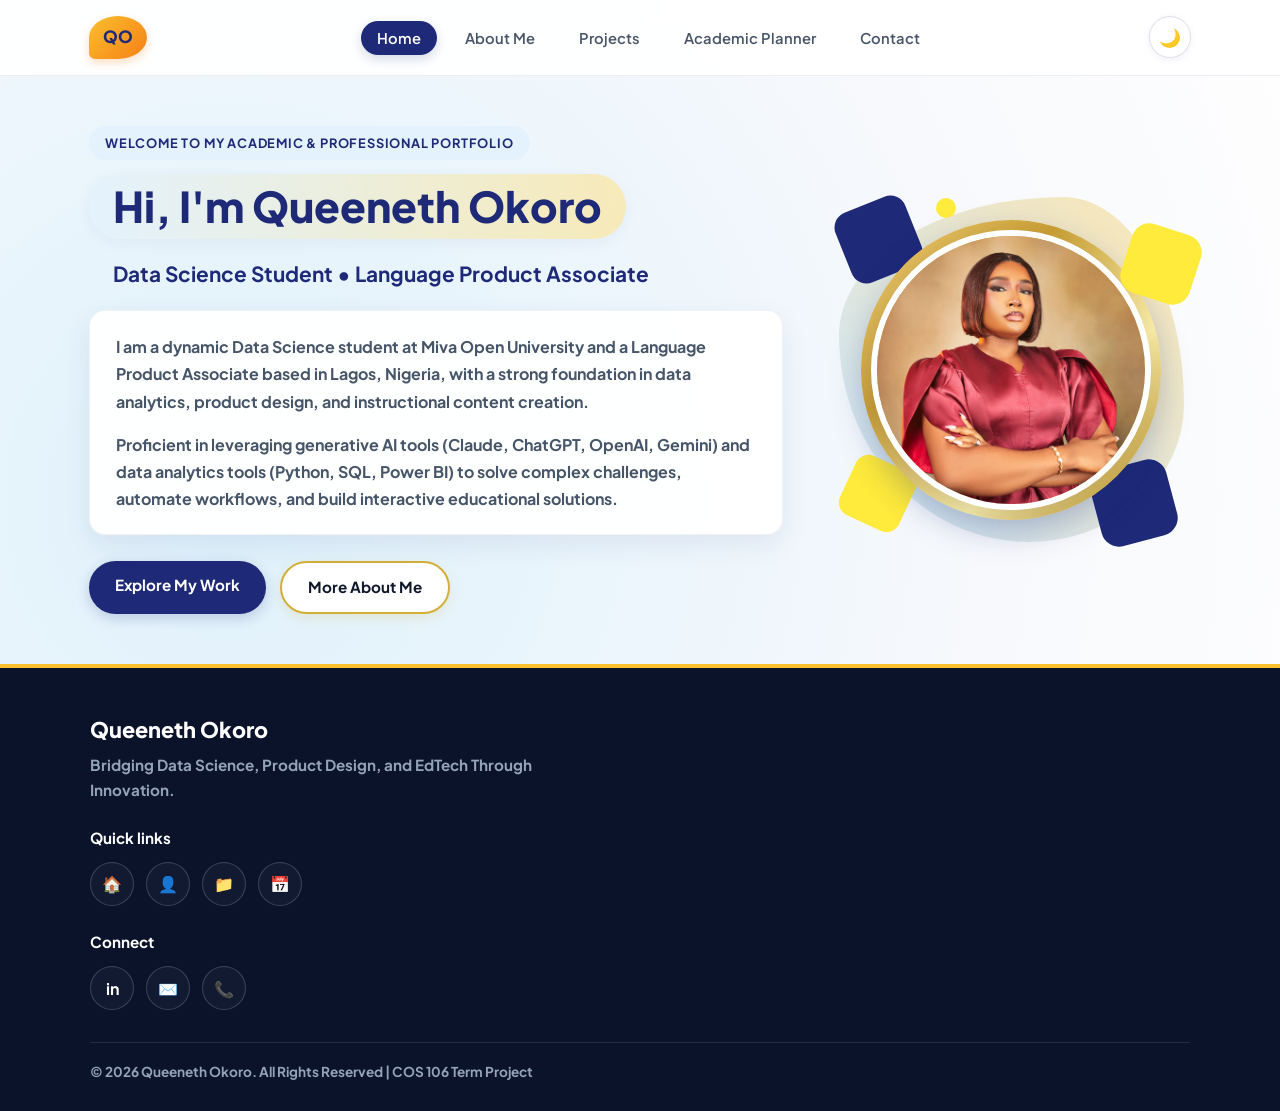
==== commit 68bedc0c: "Update index.html" ====
--- a/index.html
+++ b/index.html
@@ -68,7 +68,7 @@
                 <span class="geo-shape shape-indigo-bottom"></span>
                 <span class="geo-dot"></span>
                 <div class="gold-ring-frame">
-                    <img src="My photo best 2a.png" alt="Photograph of Queeneth Okoro" onerror="this.src='https://placehold.co/400x400/e3f2fd/1e2a78?text=Queeneth+Okoro'">
+                    <img src="Profile.jpeg" alt="Photograph of Queeneth Okoro" onerror="this.src='https://placehold.co/400x400/e3f2fd/1e2a78?text=Queeneth+Okoro'">
                 </div>
             </div>
         </div>
@@ -81,4 +81,4 @@
 
     <script src="script.js"></script>
 </body>
-</html>+</html>
--- a/style.css
+++ b/style.css
@@ -1531,4 +1531,82 @@
         color: #0f172a !important;
         box-shadow: 0 4px 12px rgba(251, 192, 45, 0.25) !important;
     }
-}+}
+/* =========================================================
+   14. TABLET & SPLIT-SCREEN RESPONSIVE FIX
+   ========================================================= */
+@media (max-width: 1024px) {
+    .hero-section {
+        flex-direction: column-reverse;
+        text-align: center;
+        padding: 0 16px;
+        margin: 20px auto;
+        gap: 24px;
+    }
+
+    .hero-text {
+        width: 100%;
+        display: flex;
+        flex-direction: column;
+        align-items: center;
+    }
+
+    .hero-name-pill {
+        font-size: 2.1rem !important;
+        padding: 6px 18px !important;
+        max-width: 100%;
+        text-align: center;
+    }
+
+    .hero-subtitle {
+        text-align: center;
+        padding-left: 0 !important;
+        border-left: none !important;
+        margin: 6px auto 18px auto !important;
+        font-size: 1.1rem !important;
+    }
+
+    .role-tag {
+        margin: 0 auto 12px auto;
+    }
+
+    .hero-bio-card {
+        text-align: left; /* Keeps your bio readable inside the card */
+        width: 100%;
+    }
+
+    .hero-buttons {
+        justify-content: center;
+        width: 100%;
+    }
+}
+
+@media (max-width: 850px) {
+    .navbar {
+        flex-direction: row !important;
+        justify-content: space-between !important;
+        padding: 12px 18px !important;
+    }
+
+    .mobile-menu-btn {
+        display: flex !important;
+    }
+
+    .hero-name-pill {
+        font-size: 1.75rem !important;
+        padding: 6px 14px !important;
+    }
+}
+/* =========================================================
+   15. JAVASCRIPT DYNAMIC SCROLL-REVEAL CLASSES
+   ========================================================= */
+.js-scroll-hidden {
+    opacity: 0;
+    transform: translateY(28px);
+    transition: opacity 0.6s ease-out, transform 0.6s ease-out;
+}
+
+.js-scroll-visible {
+    opacity: 1;
+    transform: translateY(0);
+}
--- a/style.css
+++ b/style.css
@@ -1531,4 +1531,82 @@
         color: #0f172a !important;
         box-shadow: 0 4px 12px rgba(251, 192, 45, 0.25) !important;
     }
-}+}
+/* =========================================================
+   14. TABLET & SPLIT-SCREEN RESPONSIVE FIX
+   ========================================================= */
+@media (max-width: 1024px) {
+    .hero-section {
+        flex-direction: column-reverse;
+        text-align: center;
+        padding: 0 16px;
+        margin: 20px auto;
+        gap: 24px;
+    }
+
+    .hero-text {
+        width: 100%;
+        display: flex;
+        flex-direction: column;
+        align-items: center;
+    }
+
+    .hero-name-pill {
+        font-size: 2.1rem !important;
+        padding: 6px 18px !important;
+        max-width: 100%;
+        text-align: center;
+    }
+
+    .hero-subtitle {
+        text-align: center;
+        padding-left: 0 !important;
+        border-left: none !important;
+        margin: 6px auto 18px auto !important;
+        font-size: 1.1rem !important;
+    }
+
+    .role-tag {
+        margin: 0 auto 12px auto;
+    }
+
+    .hero-bio-card {
+        text-align: left; /* Keeps your bio readable inside the card */
+        width: 100%;
+    }
+
+    .hero-buttons {
+        justify-content: center;
+        width: 100%;
+    }
+}
+
+@media (max-width: 850px) {
+    .navbar {
+        flex-direction: row !important;
+        justify-content: space-between !important;
+        padding: 12px 18px !important;
+    }
+
+    .mobile-menu-btn {
+        display: flex !important;
+    }
+
+    .hero-name-pill {
+        font-size: 1.75rem !important;
+        padding: 6px 14px !important;
+    }
+}
+/* =========================================================
+   15. JAVASCRIPT DYNAMIC SCROLL-REVEAL CLASSES
+   ========================================================= */
+.js-scroll-hidden {
+    opacity: 0;
+    transform: translateY(28px);
+    transition: opacity 0.6s ease-out, transform 0.6s ease-out;
+}
+
+.js-scroll-visible {
+    opacity: 1;
+    transform: translateY(0);
+}
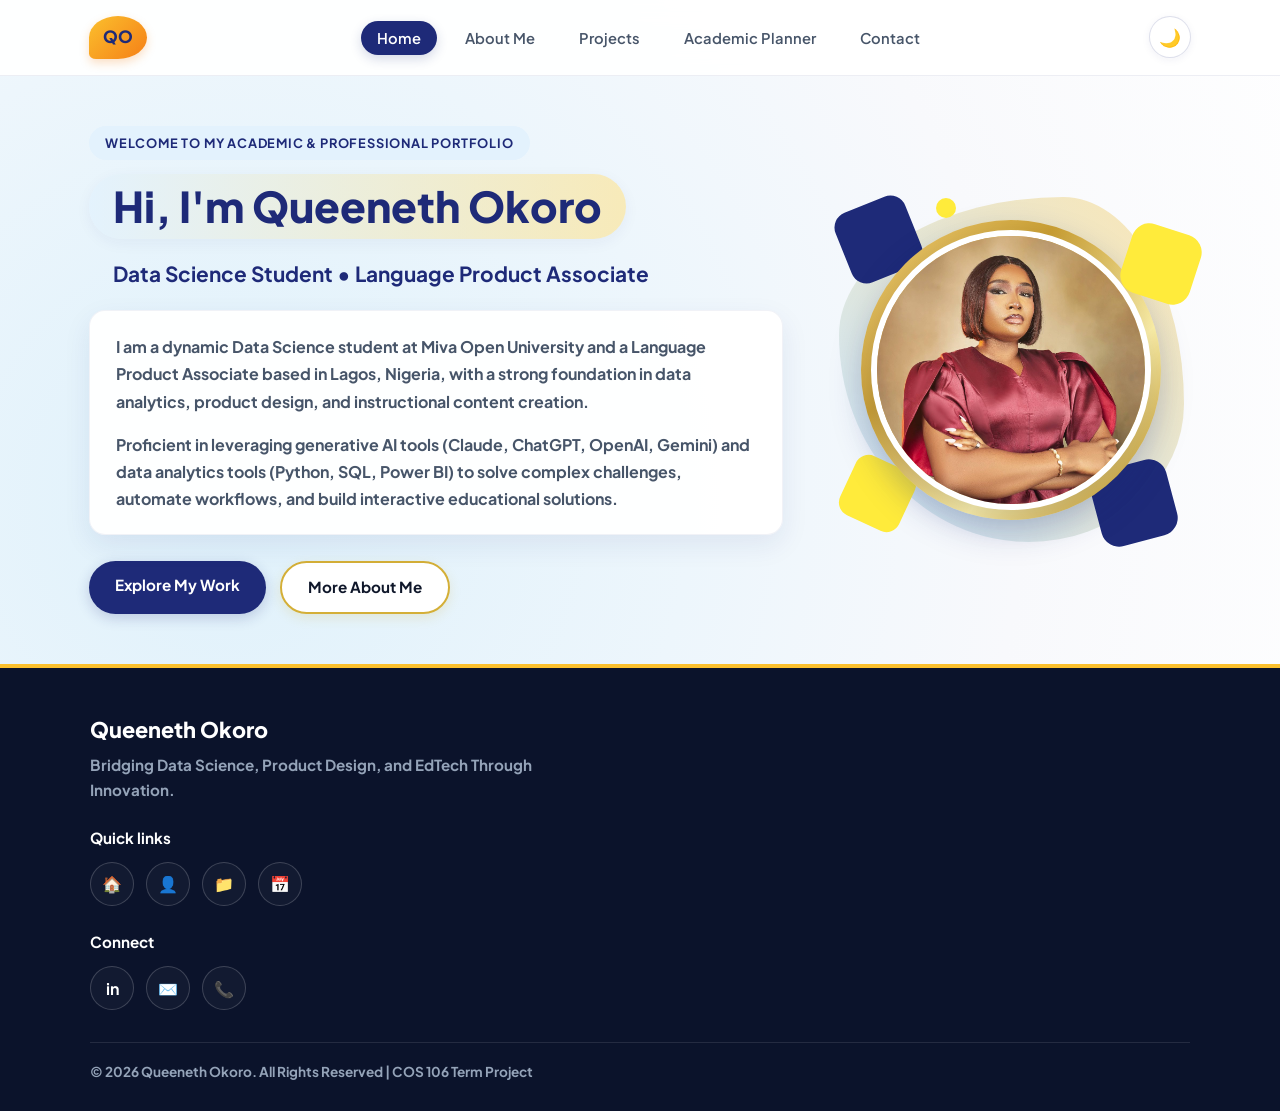
==== commit b6b50c41: "Fix HTML structure and update image source" ====
--- a/index.html
+++ b/index.html
@@ -68,7 +68,7 @@
                 <span class="geo-shape shape-indigo-bottom"></span>
                 <span class="geo-dot"></span>
                 <div class="gold-ring-frame">
-                    <img src="Profile.jpeg" alt="Photograph of Queeneth Okoro" onerror="this.src='https://placehold.co/400x400/e3f2fd/1e2a78?text=Queeneth+Okoro'">
+                    <img src="Profile 1.png" alt="Photograph of Queeneth Okoro" onerror="this.src='https://placehold.co/400x400/e3f2fd/1e2a78?text=Queeneth+Okoro'">
                 </div>
             </div>
         </div>
